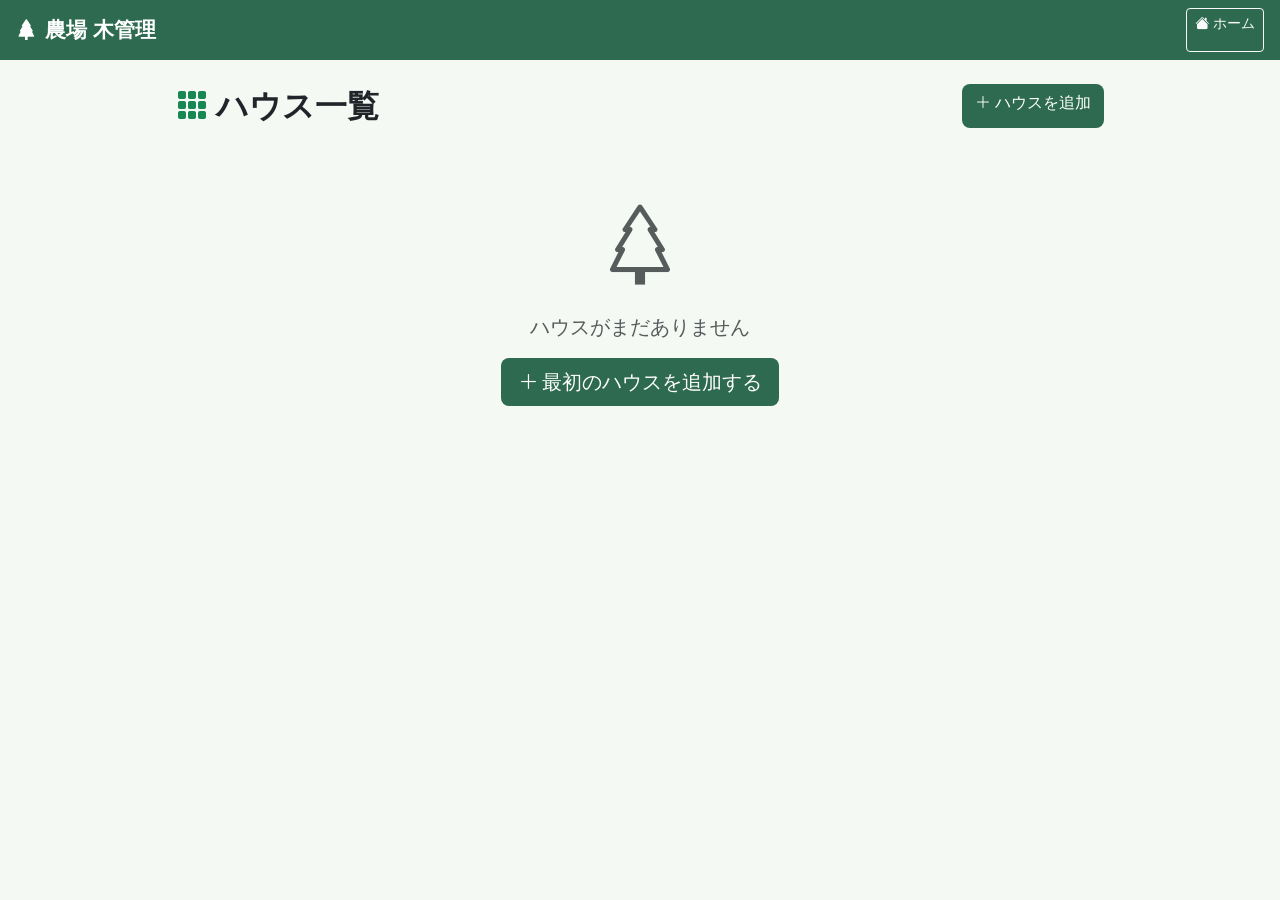
==== index.html @ 11d4529e "静的HTMLアプリに移行・GitHub Pages対応 Flask版をlocal-app/に移動し、localStorage+IndexedDB を使った純粋なHTML/CSS/JS版に作り直し。 G" ====
<!DOCTYPE html>
<html lang="ja">
<head>
  <meta charset="UTF-8">
  <meta name="viewport" content="width=device-width, initial-scale=1.0, maximum-scale=1.0">
  <title>農場 木管理システム</title>
  <link href="https://cdn.jsdelivr.net/npm/bootstrap@5.3.2/dist/css/bootstrap.min.css" rel="stylesheet">
  <link href="https://cdn.jsdelivr.net/npm/bootstrap-icons@1.11.3/font/bootstrap-icons.css" rel="stylesheet">
  <link rel="stylesheet" href="style.css">
</head>
<body>

<nav class="navbar navbar-dark px-3">
  <a class="navbar-brand" href="#/">
    <i class="bi bi-tree-fill me-2"></i>農場 木管理
  </a>
  <a href="#/" class="btn btn-sm btn-outline-light">
    <i class="bi bi-house-fill me-1"></i>ホーム
  </a>
</nav>

<div id="flash-wrap" class="alerts-wrap"></div>

<div class="container-fluid px-3 py-4" style="max-width:960px;">
  <div id="app">読み込み中...</div>
</div>

<script src="https://cdn.jsdelivr.net/npm/bootstrap@5.3.2/dist/js/bootstrap.bundle.min.js"></script>
<script src="app.js"></script>
</body>
</html>
---- style.css ----
:root {
  --green-dark: #2d6a4f;
  --green-mid:  #40916c;
  --green-light:#74c69d;
}
body { background: #f4f9f4; font-family: 'Helvetica Neue', sans-serif; }

.navbar { background: var(--green-dark) !important; }
.navbar-brand { font-size: 1.3rem; font-weight: bold; }

.card { border: none; border-radius: 12px; box-shadow: 0 2px 8px rgba(0,0,0,.08); }
.card-header { background: var(--green-dark); color: #fff; border-radius: 12px 12px 0 0 !important; }

.btn-farm         { background: var(--green-dark); color:#fff; border-radius:8px; }
.btn-farm:hover   { background: var(--green-mid); color:#fff; }
.btn-farm-outline { border:2px solid var(--green-dark); color:var(--green-dark); border-radius:8px; background:transparent; }
.btn-farm-outline:hover { background:var(--green-dark); color:#fff; }
.btn { min-height: 44px; }

.badge-normal  { background:#28a745; }
.badge-caution { background:#fd7e14; }
.badge-sick    { background:#dc3545; }
.badge-dead    { background:#6c757d; }

.tree-grid { overflow-x: auto; }
.tree-grid table { border-collapse: separate; border-spacing: 6px; min-width: max-content; }

.tree-cell {
  width: 56px; height: 56px;
  border-radius: 10px;
  cursor: pointer;
  border: 2px solid transparent;
  transition: transform .1s;
  display: flex; flex-direction: column;
  align-items: center; justify-content: center;
  font-size: .62rem; font-weight: bold; color: #fff;
  text-decoration: none;
}
.tree-cell:hover { transform: scale(1.08); }
.tree-cell.normal  { background: #28a745; border-color: #1e7e34; color:#fff; }
.tree-cell.caution { background: #fd7e14; border-color: #e06600; color:#fff; }
.tree-cell.sick    { background: #dc3545; border-color: #b02a37; color:#fff; }
.tree-cell.dead    { background: #adb5bd; border-color: #868e96; color:#fff; }

.work-cell {
  width: 56px; height: 56px;
  border-radius: 10px;
  cursor: pointer;
  font-size: .62rem; font-weight: bold;
  display: flex; flex-direction: column;
  align-items: center; justify-content: center;
  transition: transform .1s; border: none;
  padding: 0;
}
.work-cell:hover { transform: scale(1.08); }
.work-cell.done     { background: #28a745; color:#fff; outline: 2px solid #1e7e34; }
.work-cell.not-done { background: #fff;    color:#555; outline: 2px dashed #adb5bd; }

.row-label { width:36px; font-size:.72rem; color:#6c757d; font-weight:bold; text-align:center; vertical-align:middle; }

.alerts-wrap { position:fixed; top:70px; right:16px; z-index:9999; width:300px; }

.photo-thumb { width:100%; aspect-ratio:1/1; object-fit:cover; border-radius:8px; }

@media (max-width:576px) {
  .tree-cell, .work-cell { width:48px; height:48px; font-size:.55rem; }
}
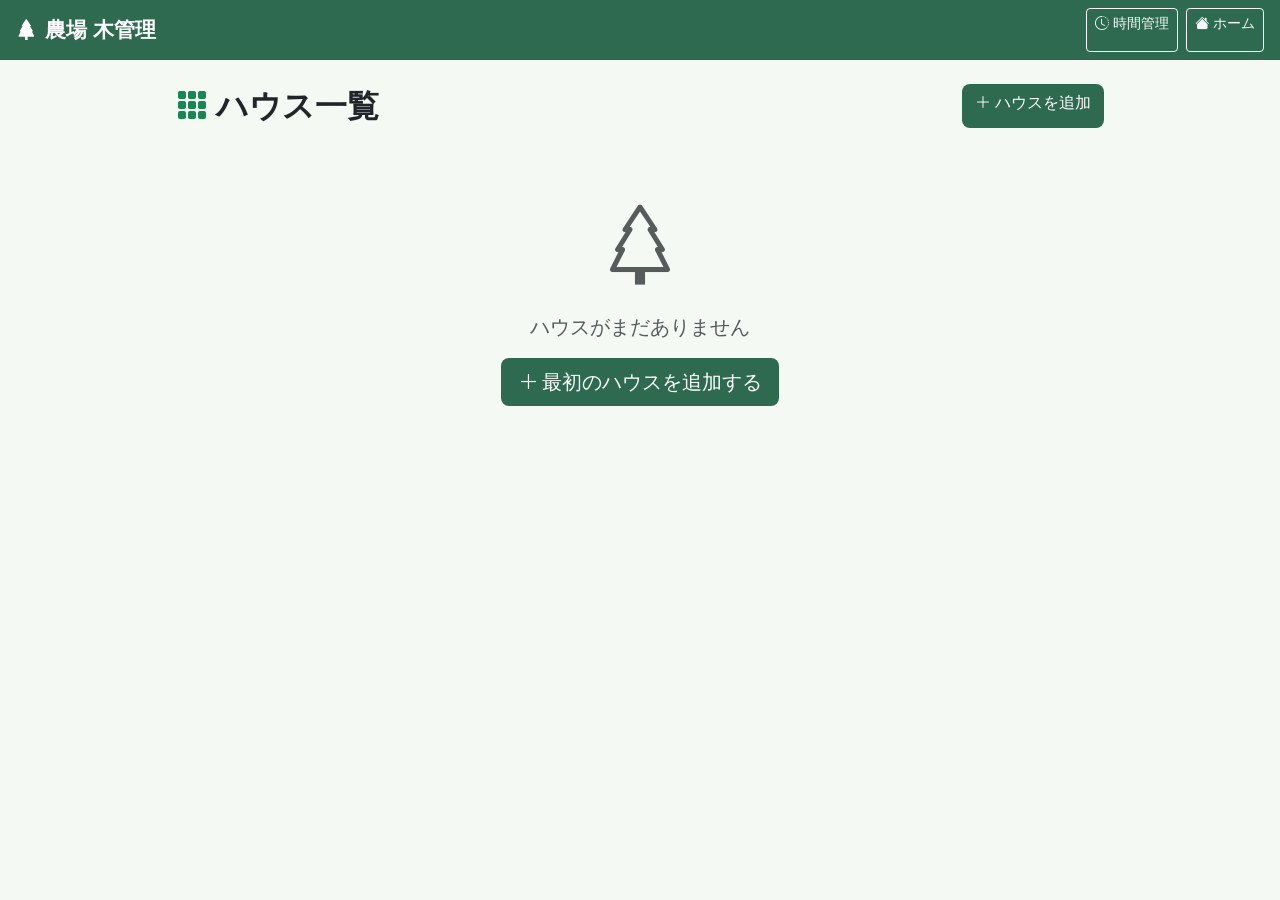
==== commit e9e987cd: "作業時間管理機能を追加 - 始業・終業・休憩時間の記録（「今」ボタンで現在時刻をワンタップ入力） - 作業内容・翌日の予定・その他メモの記録 - 直近2ヶ月の詳細レコードを保持、それ以前は月別集計とし" ====
--- a/index.html
+++ b/index.html
@@ -4,6 +4,7 @@
   <meta charset="UTF-8">
   <meta name="viewport" content="width=device-width, initial-scale=1.0, maximum-scale=1.0">
   <title>農場 木管理システム</title>
+  <script src="https://cdn.sheetjs.com/xlsx-0.20.3/package/dist/xlsx.full.min.js"></script>
   <link href="https://cdn.jsdelivr.net/npm/bootstrap@5.3.2/dist/css/bootstrap.min.css" rel="stylesheet">
   <link href="https://cdn.jsdelivr.net/npm/bootstrap-icons@1.11.3/font/bootstrap-icons.css" rel="stylesheet">
   <link rel="stylesheet" href="style.css">
@@ -14,9 +15,14 @@
   <a class="navbar-brand" href="#/">
     <i class="bi bi-tree-fill me-2"></i>農場 木管理
   </a>
-  <a href="#/" class="btn btn-sm btn-outline-light">
-    <i class="bi bi-house-fill me-1"></i>ホーム
-  </a>
+  <div class="d-flex gap-2">
+    <a href="#/time" class="btn btn-sm btn-outline-light">
+      <i class="bi bi-clock-history me-1"></i>時間管理
+    </a>
+    <a href="#/" class="btn btn-sm btn-outline-light">
+      <i class="bi bi-house-fill me-1"></i>ホーム
+    </a>
+  </div>
 </nav>
 
 <div id="flash-wrap" class="alerts-wrap"></div>
